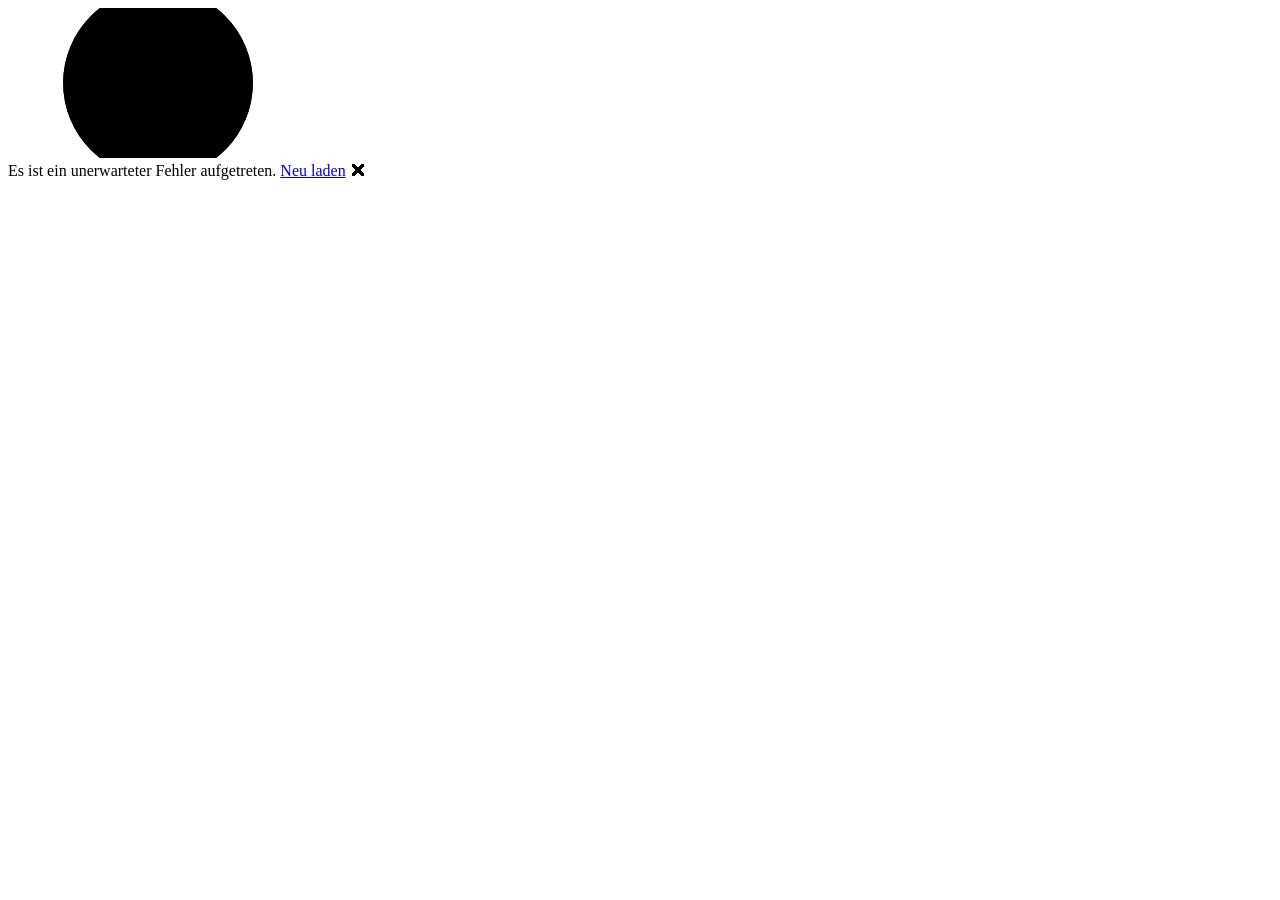
==== src/Placebook/wwwroot/index.html @ 439b562e "Set up Blazor WASM app with MudBlazor and GitHub Pages deployment - .NET 10 Blazor WebAssembly proje" ====
<!DOCTYPE html>
<html lang="de">

<head>
    <meta charset="utf-8" />
    <meta name="viewport" content="width=device-width, initial-scale=1.0" />
    <title>Placebook</title>
    <!-- Wird beim Deploy auf GitHub Pages durch den Repo-Pfad (z. B. /placebook/) ersetzt -->
    <base href="/" />
    <link rel="preload" id="webassembly" />
    <link rel="icon" type="image/png" href="icon-192.png" />
    <link rel="stylesheet" href="https://fonts.googleapis.com/css?family=Roboto:300,400,500,700&display=swap" />
    <link rel="stylesheet" href="_content/MudBlazor/MudBlazor.min.css" />
    <link rel="stylesheet" href="css/app.css" />
    <script type="importmap"></script>

    <!-- GitHub Pages SPA-Fallback: 404.html leitet Deep Links als "?/pfad" hierher um.
         Dieses Skript stellt die ursprüngliche URL wieder her, bevor der Blazor-Router startet. -->
    <script>
        (function (l) {
            if (l.search[1] === '/') {
                var decoded = l.search.slice(1).split('&').map(function (s) {
                    return s.replace(/~and~/g, '&');
                }).join('?');
                window.history.replaceState(null, null, l.pathname.slice(0, -1) + decoded + l.hash);
            }
        }(window.location));
    </script>
</head>

<body>
    <div id="app">
        <svg class="loading-progress">
            <circle r="40%" cx="50%" cy="50%" />
            <circle r="40%" cx="50%" cy="50%" />
        </svg>
        <div class="loading-progress-text"></div>
    </div>

    <div id="blazor-error-ui">
        Es ist ein unerwarteter Fehler aufgetreten.
        <a href="." class="reload">Neu laden</a>
        <span class="dismiss">🗙</span>
    </div>
    <script src="_framework/blazor.webassembly#[.{fingerprint}].js"></script>
    <script src="_content/MudBlazor/MudBlazor.min.js"></script>
</body>

</html>
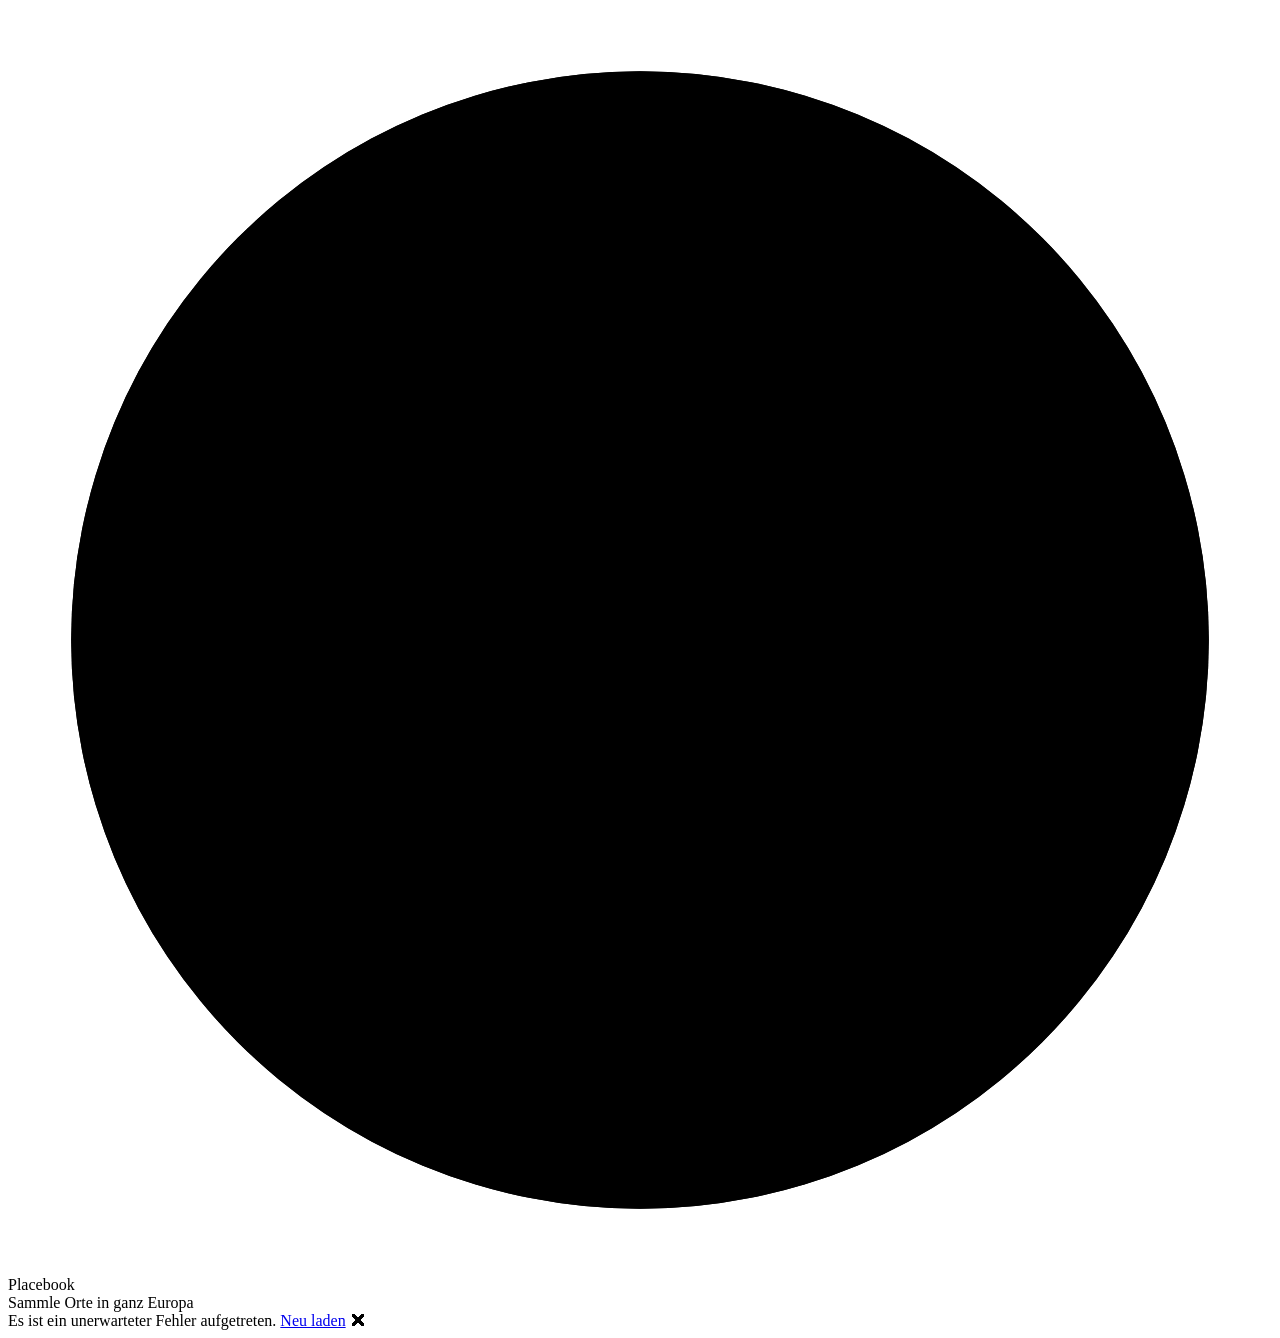
==== commit edc28d9d: "Add branded splash screen and retry Overpass requests - Splash screen while Blazor loads: app pin wi" ====
--- a/src/Placebook/wwwroot/index.html
+++ b/src/Placebook/wwwroot/index.html
@@ -8,9 +8,15 @@
     <!-- Wird beim Deploy auf GitHub Pages durch den Repo-Pfad (z. B. /placebook/) ersetzt -->
     <base href="/" />
     <link rel="preload" id="webassembly" />
+    <meta name="theme-color" content="#1E3A5F" />
     <link rel="icon" type="image/png" href="icon-192.png" />
+    <link rel="manifest" href="manifest.webmanifest" />
+    <link rel="apple-touch-icon" sizes="512x512" href="icon-512.png" />
+    <link rel="apple-touch-icon" sizes="192x192" href="icon-192.png" />
     <link rel="stylesheet" href="https://fonts.googleapis.com/css?family=Roboto:300,400,500,700&display=swap" />
     <link rel="stylesheet" href="_content/MudBlazor/MudBlazor.min.css" />
+    <link rel="stylesheet" href="lib/leaflet/leaflet.css" />
+    <link rel="stylesheet" href="lib/leaflet.markercluster/MarkerCluster.css" />
     <link rel="stylesheet" href="css/app.css" />
     <script type="importmap"></script>
 
@@ -30,11 +36,19 @@
 
 <body>
     <div id="app">
-        <svg class="loading-progress">
-            <circle r="40%" cx="50%" cy="50%" />
-            <circle r="40%" cx="50%" cy="50%" />
-        </svg>
-        <div class="loading-progress-text"></div>
+        <!-- Ladebildschirm, bis Blazor gestartet ist. Der Ring zeigt den echten Ladefortschritt
+             (--blazor-load-percentage wird von Blazor gesetzt). -->
+        <div class="pb-splash" role="status" aria-live="polite">
+            <svg class="pb-splash-ring" viewBox="0 0 120 120" aria-hidden="true">
+                <circle class="pb-splash-track" cx="60" cy="60" r="54" />
+                <circle class="pb-splash-progress" cx="60" cy="60" r="54" />
+                <path class="pb-splash-pin" fill-rule="evenodd"
+                      d="M60 90 L44 66 A20 20 0 1 1 76 66 Z M52 54 a8 8 0 1 0 16 0 a8 8 0 1 0 -16 0 Z" />
+            </svg>
+            <div class="pb-splash-title">Placebook</div>
+            <div class="pb-splash-subtitle">Sammle Orte in ganz Europa</div>
+            <div class="pb-splash-percent"></div>
+        </div>
     </div>
 
     <div id="blazor-error-ui">
@@ -42,8 +56,15 @@
         <a href="." class="reload">Neu laden</a>
         <span class="dismiss">🗙</span>
     </div>
+    <script src="lib/leaflet/leaflet.js"></script>
+    <script src="lib/leaflet.markercluster/leaflet.markercluster.js"></script>
     <script src="_framework/blazor.webassembly#[.{fingerprint}].js"></script>
     <script src="_content/MudBlazor/MudBlazor.min.js"></script>
+    <script>
+        if ('serviceWorker' in navigator) {
+            navigator.serviceWorker.register('service-worker.js', { updateViaCache: 'none' });
+        }
+    </script>
 </body>
 
 </html>
--- a/src/Placebook/wwwroot/lib/leaflet/leaflet.css
+++ b/src/Placebook/wwwroot/lib/leaflet/leaflet.css
@@ -0,0 +1,661 @@
+/* required styles */
+
+.leaflet-pane,
+.leaflet-tile,
+.leaflet-marker-icon,
+.leaflet-marker-shadow,
+.leaflet-tile-container,
+.leaflet-pane > svg,
+.leaflet-pane > canvas,
+.leaflet-zoom-box,
+.leaflet-image-layer,
+.leaflet-layer {
+	position: absolute;
+	left: 0;
+	top: 0;
+	}
+.leaflet-container {
+	overflow: hidden;
+	}
+.leaflet-tile,
+.leaflet-marker-icon,
+.leaflet-marker-shadow {
+	-webkit-user-select: none;
+	   -moz-user-select: none;
+	        user-select: none;
+	  -webkit-user-drag: none;
+	}
+/* Prevents IE11 from highlighting tiles in blue */
+.leaflet-tile::selection {
+	background: transparent;
+}
+/* Safari renders non-retina tile on retina better with this, but Chrome is worse */
+.leaflet-safari .leaflet-tile {
+	image-rendering: -webkit-optimize-contrast;
+	}
+/* hack that prevents hw layers "stretching" when loading new tiles */
+.leaflet-safari .leaflet-tile-container {
+	width: 1600px;
+	height: 1600px;
+	-webkit-transform-origin: 0 0;
+	}
+.leaflet-marker-icon,
+.leaflet-marker-shadow {
+	display: block;
+	}
+/* .leaflet-container svg: reset svg max-width decleration shipped in Joomla! (joomla.org) 3.x */
+/* .leaflet-container img: map is broken in FF if you have max-width: 100% on tiles */
+.leaflet-container .leaflet-overlay-pane svg {
+	max-width: none !important;
+	max-height: none !important;
+	}
+.leaflet-container .leaflet-marker-pane img,
+.leaflet-container .leaflet-shadow-pane img,
+.leaflet-container .leaflet-tile-pane img,
+.leaflet-container img.leaflet-image-layer,
+.leaflet-container .leaflet-tile {
+	max-width: none !important;
+	max-height: none !important;
+	width: auto;
+	padding: 0;
+	}
+
+.leaflet-container img.leaflet-tile {
+	/* See: https://bugs.chromium.org/p/chromium/issues/detail?id=600120 */
+	mix-blend-mode: plus-lighter;
+}
+
+.leaflet-container.leaflet-touch-zoom {
+	-ms-touch-action: pan-x pan-y;
+	touch-action: pan-x pan-y;
+	}
+.leaflet-container.leaflet-touch-drag {
+	-ms-touch-action: pinch-zoom;
+	/* Fallback for FF which doesn't support pinch-zoom */
+	touch-action: none;
+	touch-action: pinch-zoom;
+}
+.leaflet-container.leaflet-touch-drag.leaflet-touch-zoom {
+	-ms-touch-action: none;
+	touch-action: none;
+}
+.leaflet-container {
+	-webkit-tap-highlight-color: transparent;
+}
+.leaflet-container a {
+	-webkit-tap-highlight-color: rgba(51, 181, 229, 0.4);
+}
+.leaflet-tile {
+	filter: inherit;
+	visibility: hidden;
+	}
+.leaflet-tile-loaded {
+	visibility: inherit;
+	}
+.leaflet-zoom-box {
+	width: 0;
+	height: 0;
+	-moz-box-sizing: border-box;
+	     box-sizing: border-box;
+	z-index: 800;
+	}
+/* workaround for https://bugzilla.mozilla.org/show_bug.cgi?id=888319 */
+.leaflet-overlay-pane svg {
+	-moz-user-select: none;
+	}
+
+.leaflet-pane         { z-index: 400; }
+
+.leaflet-tile-pane    { z-index: 200; }
+.leaflet-overlay-pane { z-index: 400; }
+.leaflet-shadow-pane  { z-index: 500; }
+.leaflet-marker-pane  { z-index: 600; }
+.leaflet-tooltip-pane   { z-index: 650; }
+.leaflet-popup-pane   { z-index: 700; }
+
+.leaflet-map-pane canvas { z-index: 100; }
+.leaflet-map-pane svg    { z-index: 200; }
+
+.leaflet-vml-shape {
+	width: 1px;
+	height: 1px;
+	}
+.lvml {
+	behavior: url(#default#VML);
+	display: inline-block;
+	position: absolute;
+	}
+
+
+/* control positioning */
+
+.leaflet-control {
+	position: relative;
+	z-index: 800;
+	pointer-events: visiblePainted; /* IE 9-10 doesn't have auto */
+	pointer-events: auto;
+	}
+.leaflet-top,
+.leaflet-bottom {
+	position: absolute;
+	z-index: 1000;
+	pointer-events: none;
+	}
+.leaflet-top {
+	top: 0;
+	}
+.leaflet-right {
+	right: 0;
+	}
+.leaflet-bottom {
+	bottom: 0;
+	}
+.leaflet-left {
+	left: 0;
+	}
+.leaflet-control {
+	float: left;
+	clear: both;
+	}
+.leaflet-right .leaflet-control {
+	float: right;
+	}
+.leaflet-top .leaflet-control {
+	margin-top: 10px;
+	}
+.leaflet-bottom .leaflet-control {
+	margin-bottom: 10px;
+	}
+.leaflet-left .leaflet-control {
+	margin-left: 10px;
+	}
+.leaflet-right .leaflet-control {
+	margin-right: 10px;
+	}
+
+
+/* zoom and fade animations */
+
+.leaflet-fade-anim .leaflet-popup {
+	opacity: 0;
+	-webkit-transition: opacity 0.2s linear;
+	   -moz-transition: opacity 0.2s linear;
+	        transition: opacity 0.2s linear;
+	}
+.leaflet-fade-anim .leaflet-map-pane .leaflet-popup {
+	opacity: 1;
+	}
+.leaflet-zoom-animated {
+	-webkit-transform-origin: 0 0;
+	    -ms-transform-origin: 0 0;
+	        transform-origin: 0 0;
+	}
+svg.leaflet-zoom-animated {
+	will-change: transform;
+}
+
+.leaflet-zoom-anim .leaflet-zoom-animated {
+	-webkit-transition: -webkit-transform 0.25s cubic-bezier(0,0,0.25,1);
+	   -moz-transition:    -moz-transform 0.25s cubic-bezier(0,0,0.25,1);
+	        transition:         transform 0.25s cubic-bezier(0,0,0.25,1);
+	}
+.leaflet-zoom-anim .leaflet-tile,
+.leaflet-pan-anim .leaflet-tile {
+	-webkit-transition: none;
+	   -moz-transition: none;
+	        transition: none;
+	}
+
+.leaflet-zoom-anim .leaflet-zoom-hide {
+	visibility: hidden;
+	}
+
+
+/* cursors */
+
+.leaflet-interactive {
+	cursor: pointer;
+	}
+.leaflet-grab {
+	cursor: -webkit-grab;
+	cursor:    -moz-grab;
+	cursor:         grab;
+	}
+.leaflet-crosshair,
+.leaflet-crosshair .leaflet-interactive {
+	cursor: crosshair;
+	}
+.leaflet-popup-pane,
+.leaflet-control {
+	cursor: auto;
+	}
+.leaflet-dragging .leaflet-grab,
+.leaflet-dragging .leaflet-grab .leaflet-interactive,
+.leaflet-dragging .leaflet-marker-draggable {
+	cursor: move;
+	cursor: -webkit-grabbing;
+	cursor:    -moz-grabbing;
+	cursor:         grabbing;
+	}
+
+/* marker & overlays interactivity */
+.leaflet-marker-icon,
+.leaflet-marker-shadow,
+.leaflet-image-layer,
+.leaflet-pane > svg path,
+.leaflet-tile-container {
+	pointer-events: none;
+	}
+
+.leaflet-marker-icon.leaflet-interactive,
+.leaflet-image-layer.leaflet-interactive,
+.leaflet-pane > svg path.leaflet-interactive,
+svg.leaflet-image-layer.leaflet-interactive path {
+	pointer-events: visiblePainted; /* IE 9-10 doesn't have auto */
+	pointer-events: auto;
+	}
+
+/* visual tweaks */
+
+.leaflet-container {
+	background: #ddd;
+	outline-offset: 1px;
+	}
+.leaflet-container a {
+	color: #0078A8;
+	}
+.leaflet-zoom-box {
+	border: 2px dotted #38f;
+	background: rgba(255,255,255,0.5);
+	}
+
+
+/* general typography */
+.leaflet-container {
+	font-family: "Helvetica Neue", Arial, Helvetica, sans-serif;
+	font-size: 12px;
+	font-size: 0.75rem;
+	line-height: 1.5;
+	}
+
+
+/* general toolbar styles */
+
+.leaflet-bar {
+	box-shadow: 0 1px 5px rgba(0,0,0,0.65);
+	border-radius: 4px;
+	}
+.leaflet-bar a {
+	background-color: #fff;
+	border-bottom: 1px solid #ccc;
+	width: 26px;
+	height: 26px;
+	line-height: 26px;
+	display: block;
+	text-align: center;
+	text-decoration: none;
+	color: black;
+	}
+.leaflet-bar a,
+.leaflet-control-layers-toggle {
+	background-position: 50% 50%;
+	background-repeat: no-repeat;
+	display: block;
+	}
+.leaflet-bar a:hover,
+.leaflet-bar a:focus {
+	background-color: #f4f4f4;
+	}
+.leaflet-bar a:first-child {
+	border-top-left-radius: 4px;
+	border-top-right-radius: 4px;
+	}
+.leaflet-bar a:last-child {
+	border-bottom-left-radius: 4px;
+	border-bottom-right-radius: 4px;
+	border-bottom: none;
+	}
+.leaflet-bar a.leaflet-disabled {
+	cursor: default;
+	background-color: #f4f4f4;
+	color: #bbb;
+	}
+
+.leaflet-touch .leaflet-bar a {
+	width: 30px;
+	height: 30px;
+	line-height: 30px;
+	}
+.leaflet-touch .leaflet-bar a:first-child {
+	border-top-left-radius: 2px;
+	border-top-right-radius: 2px;
+	}
+.leaflet-touch .leaflet-bar a:last-child {
+	border-bottom-left-radius: 2px;
+	border-bottom-right-radius: 2px;
+	}
+
+/* zoom control */
+
+.leaflet-control-zoom-in,
+.leaflet-control-zoom-out {
+	font: bold 18px 'Lucida Console', Monaco, monospace;
+	text-indent: 1px;
+	}
+
+.leaflet-touch .leaflet-control-zoom-in, .leaflet-touch .leaflet-control-zoom-out  {
+	font-size: 22px;
+	}
+
+
+/* layers control */
+
+.leaflet-control-layers {
+	box-shadow: 0 1px 5px rgba(0,0,0,0.4);
+	background: #fff;
+	border-radius: 5px;
+	}
+.leaflet-control-layers-toggle {
+	background-image: url(images/layers.png);
+	width: 36px;
+	height: 36px;
+	}
+.leaflet-retina .leaflet-control-layers-toggle {
+	background-image: url(images/layers-2x.png);
+	background-size: 26px 26px;
+	}
+.leaflet-touch .leaflet-control-layers-toggle {
+	width: 44px;
+	height: 44px;
+	}
+.leaflet-control-layers .leaflet-control-layers-list,
+.leaflet-control-layers-expanded .leaflet-control-layers-toggle {
+	display: none;
+	}
+.leaflet-control-layers-expanded .leaflet-control-layers-list {
+	display: block;
+	position: relative;
+	}
+.leaflet-control-layers-expanded {
+	padding: 6px 10px 6px 6px;
+	color: #333;
+	background: #fff;
+	}
+.leaflet-control-layers-scrollbar {
+	overflow-y: scroll;
+	overflow-x: hidden;
+	padding-right: 5px;
+	}
+.leaflet-control-layers-selector {
+	margin-top: 2px;
+	position: relative;
+	top: 1px;
+	}
+.leaflet-control-layers label {
+	display: block;
+	font-size: 13px;
+	font-size: 1.08333em;
+	}
+.leaflet-control-layers-separator {
+	height: 0;
+	border-top: 1px solid #ddd;
+	margin: 5px -10px 5px -6px;
+	}
+
+/* Default icon URLs */
+.leaflet-default-icon-path { /* used only in path-guessing heuristic, see L.Icon.Default */
+	background-image: url(images/marker-icon.png);
+	}
+
+
+/* attribution and scale controls */
+
+.leaflet-container .leaflet-control-attribution {
+	background: #fff;
+	background: rgba(255, 255, 255, 0.8);
+	margin: 0;
+	}
+.leaflet-control-attribution,
+.leaflet-control-scale-line {
+	padding: 0 5px;
+	color: #333;
+	line-height: 1.4;
+	}
+.leaflet-control-attribution a {
+	text-decoration: none;
+	}
+.leaflet-control-attribution a:hover,
+.leaflet-control-attribution a:focus {
+	text-decoration: underline;
+	}
+.leaflet-attribution-flag {
+	display: inline !important;
+	vertical-align: baseline !important;
+	width: 1em;
+	height: 0.6669em;
+	}
+.leaflet-left .leaflet-control-scale {
+	margin-left: 5px;
+	}
+.leaflet-bottom .leaflet-control-scale {
+	margin-bottom: 5px;
+	}
+.leaflet-control-scale-line {
+	border: 2px solid #777;
+	border-top: none;
+	line-height: 1.1;
+	padding: 2px 5px 1px;
+	white-space: nowrap;
+	-moz-box-sizing: border-box;
+	     box-sizing: border-box;
+	background: rgba(255, 255, 255, 0.8);
+	text-shadow: 1px 1px #fff;
+	}
+.leaflet-control-scale-line:not(:first-child) {
+	border-top: 2px solid #777;
+	border-bottom: none;
+	margin-top: -2px;
+	}
+.leaflet-control-scale-line:not(:first-child):not(:last-child) {
+	border-bottom: 2px solid #777;
+	}
+
+.leaflet-touch .leaflet-control-attribution,
+.leaflet-touch .leaflet-control-layers,
+.leaflet-touch .leaflet-bar {
+	box-shadow: none;
+	}
+.leaflet-touch .leaflet-control-layers,
+.leaflet-touch .leaflet-bar {
+	border: 2px solid rgba(0,0,0,0.2);
+	background-clip: padding-box;
+	}
+
+
+/* popup */
+
+.leaflet-popup {
+	position: absolute;
+	text-align: center;
+	margin-bottom: 20px;
+	}
+.leaflet-popup-content-wrapper {
+	padding: 1px;
+	text-align: left;
+	border-radius: 12px;
+	}
+.leaflet-popup-content {
+	margin: 13px 24px 13px 20px;
+	line-height: 1.3;
+	font-size: 13px;
+	font-size: 1.08333em;
+	min-height: 1px;
+	}
+.leaflet-popup-content p {
+	margin: 17px 0;
+	margin: 1.3em 0;
+	}
+.leaflet-popup-tip-container {
+	width: 40px;
+	height: 20px;
+	position: absolute;
+	left: 50%;
+	margin-top: -1px;
+	margin-left: -20px;
+	overflow: hidden;
+	pointer-events: none;
+	}
+.leaflet-popup-tip {
+	width: 17px;
+	height: 17px;
+	padding: 1px;
+
+	margin: -10px auto 0;
+	pointer-events: auto;
+
+	-webkit-transform: rotate(45deg);
+	   -moz-transform: rotate(45deg);
+	    -ms-transform: rotate(45deg);
+	        transform: rotate(45deg);
+	}
+.leaflet-popup-content-wrapper,
+.leaflet-popup-tip {
+	background: white;
+	color: #333;
+	box-shadow: 0 3px 14px rgba(0,0,0,0.4);
+	}
+.leaflet-container a.leaflet-popup-close-button {
+	position: absolute;
+	top: 0;
+	right: 0;
+	border: none;
+	text-align: center;
+	width: 24px;
+	height: 24px;
+	font: 16px/24px Tahoma, Verdana, sans-serif;
+	color: #757575;
+	text-decoration: none;
+	background: transparent;
+	}
+.leaflet-container a.leaflet-popup-close-button:hover,
+.leaflet-container a.leaflet-popup-close-button:focus {
+	color: #585858;
+	}
+.leaflet-popup-scrolled {
+	overflow: auto;
+	}
+
+.leaflet-oldie .leaflet-popup-content-wrapper {
+	-ms-zoom: 1;
+	}
+.leaflet-oldie .leaflet-popup-tip {
+	width: 24px;
+	margin: 0 auto;
+
+	-ms-filter: "progid:DXImageTransform.Microsoft.Matrix(M11=0.70710678, M12=0.70710678, M21=-0.70710678, M22=0.70710678)";
+	filter: progid:DXImageTransform.Microsoft.Matrix(M11=0.70710678, M12=0.70710678, M21=-0.70710678, M22=0.70710678);
+	}
+
+.leaflet-oldie .leaflet-control-zoom,
+.leaflet-oldie .leaflet-control-layers,
+.leaflet-oldie .leaflet-popup-content-wrapper,
+.leaflet-oldie .leaflet-popup-tip {
+	border: 1px solid #999;
+	}
+
+
+/* div icon */
+
+.leaflet-div-icon {
+	background: #fff;
+	border: 1px solid #666;
+	}
+
+
+/* Tooltip */
+/* Base styles for the element that has a tooltip */
+.leaflet-tooltip {
+	position: absolute;
+	padding: 6px;
+	background-color: #fff;
+	border: 1px solid #fff;
+	border-radius: 3px;
+	color: #222;
+	white-space: nowrap;
+	-webkit-user-select: none;
+	-moz-user-select: none;
+	-ms-user-select: none;
+	user-select: none;
+	pointer-events: none;
+	box-shadow: 0 1px 3px rgba(0,0,0,0.4);
+	}
+.leaflet-tooltip.leaflet-interactive {
+	cursor: pointer;
+	pointer-events: auto;
+	}
+.leaflet-tooltip-top:before,
+.leaflet-tooltip-bottom:before,
+.leaflet-tooltip-left:before,
+.leaflet-tooltip-right:before {
+	position: absolute;
+	pointer-events: none;
+	border: 6px solid transparent;
+	background: transparent;
+	content: "";
+	}
+
+/* Directions */
+
+.leaflet-tooltip-bottom {
+	margin-top: 6px;
+}
+.leaflet-tooltip-top {
+	margin-top: -6px;
+}
+.leaflet-tooltip-bottom:before,
+.leaflet-tooltip-top:before {
+	left: 50%;
+	margin-left: -6px;
+	}
+.leaflet-tooltip-top:before {
+	bottom: 0;
+	margin-bottom: -12px;
+	border-top-color: #fff;
+	}
+.leaflet-tooltip-bottom:before {
+	top: 0;
+	margin-top: -12px;
+	margin-left: -6px;
+	border-bottom-color: #fff;
+	}
+.leaflet-tooltip-left {
+	margin-left: -6px;
+}
+.leaflet-tooltip-right {
+	margin-left: 6px;
+}
+.leaflet-tooltip-left:before,
+.leaflet-tooltip-right:before {
+	top: 50%;
+	margin-top: -6px;
+	}
+.leaflet-tooltip-left:before {
+	right: 0;
+	margin-right: -12px;
+	border-left-color: #fff;
+	}
+.leaflet-tooltip-right:before {
+	left: 0;
+	margin-left: -12px;
+	border-right-color: #fff;
+	}
+
+/* Printing */
+
+@media print {
+	/* Prevent printers from removing background-images of controls. */
+	.leaflet-control {
+		-webkit-print-color-adjust: exact;
+		print-color-adjust: exact;
+		}
+	}
--- a/src/Placebook/wwwroot/lib/leaflet.markercluster/MarkerCluster.css
+++ b/src/Placebook/wwwroot/lib/leaflet.markercluster/MarkerCluster.css
@@ -0,0 +1,14 @@
+.leaflet-cluster-anim .leaflet-marker-icon, .leaflet-cluster-anim .leaflet-marker-shadow {
+	-webkit-transition: -webkit-transform 0.3s ease-out, opacity 0.3s ease-in;
+	-moz-transition: -moz-transform 0.3s ease-out, opacity 0.3s ease-in;
+	-o-transition: -o-transform 0.3s ease-out, opacity 0.3s ease-in;
+	transition: transform 0.3s ease-out, opacity 0.3s ease-in;
+}
+
+.leaflet-cluster-spider-leg {
+	/* stroke-dashoffset (duration and function) should match with leaflet-marker-icon transform in order to track it exactly */
+	-webkit-transition: -webkit-stroke-dashoffset 0.3s ease-out, -webkit-stroke-opacity 0.3s ease-in;
+	-moz-transition: -moz-stroke-dashoffset 0.3s ease-out, -moz-stroke-opacity 0.3s ease-in;
+	-o-transition: -o-stroke-dashoffset 0.3s ease-out, -o-stroke-opacity 0.3s ease-in;
+	transition: stroke-dashoffset 0.3s ease-out, stroke-opacity 0.3s ease-in;
+}
--- a/src/Placebook/wwwroot/css/app.css
+++ b/src/Placebook/wwwroot/css/app.css
@@ -0,0 +1,320 @@
+.valid.modified:not([type=checkbox]) {
+    outline: 1px solid #26b050;
+}
+
+.invalid {
+    outline: 1px solid red;
+}
+
+.validation-message {
+    color: red;
+}
+
+#blazor-error-ui {
+    color-scheme: light only;
+    background: lightyellow;
+    bottom: 0;
+    box-shadow: 0 -1px 2px rgba(0, 0, 0, 0.2);
+    box-sizing: border-box;
+    display: none;
+    left: 0;
+    padding: 0.6rem 1.25rem 0.7rem 1.25rem;
+    position: fixed;
+    width: 100%;
+    z-index: 1000;
+}
+
+    #blazor-error-ui .dismiss {
+        cursor: pointer;
+        position: absolute;
+        right: 0.75rem;
+        top: 0.5rem;
+    }
+
+.blazor-error-boundary {
+    background: url([data-uri]) no-repeat 1rem/1.8rem, #b32121;
+    padding: 1rem 1rem 1rem 3.7rem;
+    color: white;
+}
+
+    .blazor-error-boundary::after {
+        content: "An error has occurred."
+    }
+
+/* ---------- Ladebildschirm (bis Blazor gestartet ist) ---------- */
+
+.pb-splash {
+    position: fixed;
+    inset: 0;
+    z-index: 2000;
+    display: flex;
+    flex-direction: column;
+    align-items: center;
+    justify-content: center;
+    gap: 6px;
+    padding: 16px;
+    background: radial-gradient(circle at 50% 40%, #27507f 0%, #1E3A5F 45%, #12253d 100%);
+    color: #fff;
+    font-family: Roboto, "Segoe UI", Helvetica, Arial, sans-serif;
+    text-align: center;
+}
+
+.pb-splash-ring {
+    width: 132px;
+    height: 132px;
+    margin-bottom: 18px;
+}
+
+.pb-splash-track,
+.pb-splash-progress {
+    fill: none;
+    stroke-width: 5;
+}
+
+.pb-splash-track {
+    stroke: rgba(255, 255, 255, 0.14);
+}
+
+/* Umfang 2π·54 ≈ 339,3 Einheiten = 282,7 % der viewBox-Größe; Start oben, im Uhrzeigersinn */
+.pb-splash-progress {
+    stroke: #fff;
+    stroke-linecap: round;
+    stroke-dasharray: calc(2.827 * var(--blazor-load-percentage, 0%)), 1000%;
+    transform: rotate(-90deg);
+    transform-origin: 50% 50%;
+    transition: stroke-dasharray 0.15s ease-out;
+}
+
+.pb-splash-pin {
+    fill: #fff;
+    transform-origin: 60px 90px;
+    animation: pb-splash-bounce 1.6s ease-in-out infinite;
+}
+
+.pb-splash-title {
+    font-size: 30px;
+    font-weight: 500;
+    letter-spacing: 0.5px;
+}
+
+.pb-splash-subtitle {
+    font-size: 15px;
+    opacity: 0.75;
+}
+
+.pb-splash-percent {
+    margin-top: 22px;
+    font-size: 13px;
+    opacity: 0.6;
+    font-variant-numeric: tabular-nums;
+}
+
+    .pb-splash-percent:after {
+        content: "Lade App … " var(--blazor-load-percentage-text, "");
+    }
+
+@keyframes pb-splash-bounce {
+    0%, 100% { transform: translateY(0); }
+    50% { transform: translateY(-5px); }
+}
+
+@media (prefers-reduced-motion: reduce) {
+    .pb-splash-pin { animation: none; }
+    .pb-splash-progress { transition: none; }
+}
+
+code {
+    color: #c02d76;
+}
+
+.form-floating > .form-control-plaintext::placeholder, .form-floating > .form-control::placeholder {
+    color: var(--bs-secondary-color);
+    text-align: end;
+}
+
+.form-floating > .form-control-plaintext:focus::placeholder, .form-floating > .form-control:focus::placeholder {
+    text-align: start;
+}
+/* ---------- Karte ---------- */
+
+.pb-map-page {
+    position: fixed;
+    inset: var(--pb-appbar-height, 48px) 0 0 0;
+}
+
+.pb-map {
+    width: 100%;
+    height: 100%;
+    z-index: 0;
+}
+
+.pb-map-overlay {
+    position: absolute;
+    top: 12px;
+    left: 56px;
+    z-index: 500;
+    width: min(320px, calc(100vw - 72px));
+}
+
+.pb-map-fabs {
+    position: absolute;
+    right: 12px;
+    bottom: 32px;
+    z-index: 500;
+    display: flex;
+    flex-direction: column;
+    align-items: center;
+    gap: 12px;
+}
+
+/* Mobil: Overlay schmaler, Leaflet-Zoomknöpfe ausblenden (Pinch-Zoom) */
+@media (max-width: 600px) {
+    .pb-map-overlay {
+        left: 8px;
+        top: 8px;
+        width: calc(100vw - 16px);
+    }
+
+    .pb-map .leaflet-control-zoom {
+        display: none;
+    }
+
+    .pb-details.mud-drawer--open.mud-drawer-pos-bottom {
+        max-height: 85vh;
+        overflow-y: auto;
+        border-radius: 12px 12px 0 0;
+    }
+
+    /* Der Drawer hat Höhe "auto" (passt sich dem Inhalt an). MudBlazor versteckt ihn per
+       bottom: calc(-1 * Höhe) – mit auto ist das ungültig und er bliebe oben sichtbar. */
+    .pb-details.mud-drawer-temporary.mud-drawer-pos-bottom.mud-drawer--closed {
+        bottom: -100vh;
+    }
+}
+
+.pb-cluster-wrapper {
+    background: transparent;
+}
+
+/* Ring zeigt den Anteil besuchter Orte im Cluster (Kategoriefarbe), Rest grau */
+.pb-cluster {
+    display: flex;
+    align-items: center;
+    justify-content: center;
+    border-radius: 50%;
+    background: conic-gradient(var(--pb-color) var(--pb-pct), #9e9e9e 0);
+    box-shadow: 0 1px 4px rgba(0, 0, 0, 0.35);
+}
+
+.pb-cluster span {
+    display: flex;
+    align-items: center;
+    justify-content: center;
+    width: calc(100% - 8px);
+    height: calc(100% - 8px);
+    border-radius: 50%;
+    background: #fff;
+    color: #212121;
+    font: 600 12px/1 Roboto, sans-serif;
+}
+
+/* Color.Default ist im Dark Mode fast transparent – auf der Karte braucht es einen festen Hintergrund */
+.pb-fab-surface {
+    background-color: var(--mud-palette-surface) !important;
+    color: var(--mud-palette-text-primary) !important;
+}
+
+/* ---------- Liste ---------- */
+
+.pb-list-header {
+    position: sticky;
+    top: 56px;
+    z-index: 2;
+}
+
+.pb-list-row {
+    display: flex;
+    align-items: center;
+    gap: 8px;
+    height: 64px;
+    padding: 0 8px 0 4px;
+    border-bottom: 1px solid var(--mud-palette-lines-default);
+}
+
+.pb-list-text {
+    flex: 1;
+    min-width: 0;
+}
+
+.pb-list-distance {
+    white-space: nowrap;
+}
+
+.pb-ellipsis {
+    white-space: nowrap;
+    overflow: hidden;
+    text-overflow: ellipsis;
+}
+
+/* ---------- Statistik ---------- */
+
+.pb-stat {
+    height: 100%;
+}
+
+/* Monatsbalken: eine Reihe in Kategoriefarbe, abgerundete Enden an der Basislinie, 2px Abstand */
+.pb-bars {
+    display: flex;
+    align-items: stretch;
+    gap: 2px;
+    height: 180px;
+    margin-top: 12px;
+}
+
+.pb-bar-col {
+    flex: 1;
+    display: flex;
+    flex-direction: column;
+    align-items: center;
+    min-width: 0;
+    cursor: default;
+}
+
+.pb-bar-value {
+    height: 18px;
+    font-size: 12px;
+    color: var(--mud-palette-text-secondary);
+}
+
+.pb-bar-track {
+    flex: 1;
+    width: 100%;
+    display: flex;
+    align-items: flex-end;
+    justify-content: center;
+    border-bottom: 1px solid var(--mud-palette-lines-default);
+}
+
+.pb-bar {
+    width: min(28px, 70%);
+    min-height: 0;
+    border-radius: 4px 4px 0 0;
+    background: var(--mud-palette-primary);
+    transition: opacity 0.15s;
+}
+
+.pb-bar-col:hover .pb-bar {
+    opacity: 0.75;
+}
+
+.pb-bar-col:hover .pb-bar-label {
+    color: var(--mud-palette-text-primary);
+}
+
+.pb-bar-label {
+    height: 20px;
+    padding-top: 4px;
+    font-size: 11px;
+    color: var(--mud-palette-text-secondary);
+    white-space: nowrap;
+}
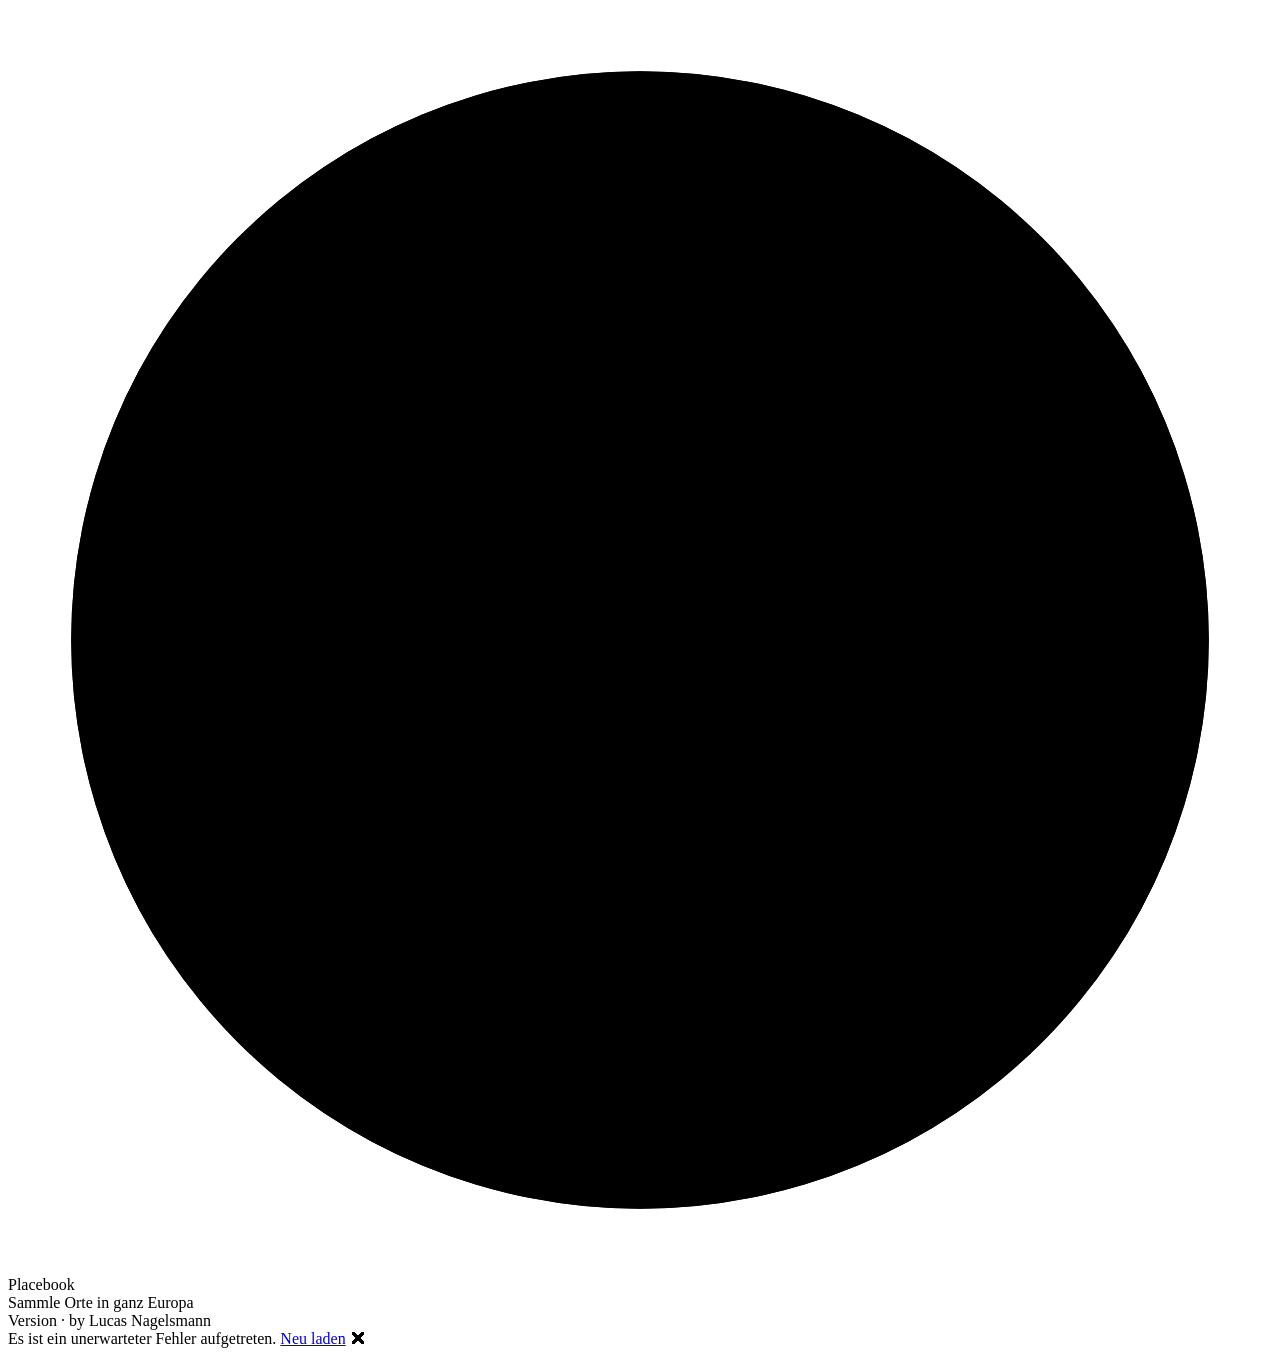
==== commit 475373c6: "Show version and author in menu and splash screen The version lives in wwwroot/js/version.js only: t" ====
--- a/src/Placebook/wwwroot/index.html
+++ b/src/Placebook/wwwroot/index.html
@@ -19,6 +19,7 @@
     <link rel="stylesheet" href="lib/leaflet.markercluster/MarkerCluster.css" />
     <link rel="stylesheet" href="css/app.css" />
     <script type="importmap"></script>
+    <script src="js/version.js"></script>
 
     <!-- GitHub Pages SPA-Fallback: 404.html leitet Deep Links als "?/pfad" hierher um.
          Dieses Skript stellt die ursprüngliche URL wieder her, bevor der Blazor-Router startet. -->
@@ -48,7 +49,11 @@
             <div class="pb-splash-title">Placebook</div>
             <div class="pb-splash-subtitle">Sammle Orte in ganz Europa</div>
             <div class="pb-splash-percent"></div>
+            <div class="pb-splash-footer">Version <span class="pb-splash-version"></span> · by Lucas Nagelsmann</div>
         </div>
+        <script>
+            document.querySelector('.pb-splash-version').textContent = window.placebookVersion();
+        </script>
     </div>
 
     <div id="blazor-error-ui">
--- a/src/Placebook/wwwroot/css/app.css
+++ b/src/Placebook/wwwroot/css/app.css
@@ -113,6 +113,16 @@
         content: "Lade App … " var(--blazor-load-percentage-text, "");
     }
 
+.pb-splash-footer {
+    position: absolute;
+    bottom: max(20px, env(safe-area-inset-bottom));
+    left: 0;
+    right: 0;
+    font-size: 12px;
+    opacity: 0.5;
+    letter-spacing: 0.3px;
+}
+
 @keyframes pb-splash-bounce {
     0%, 100% { transform: translateY(0); }
     50% { transform: translateY(-5px); }
@@ -318,3 +328,21 @@
     color: var(--mud-palette-text-secondary);
     white-space: nowrap;
 }
+
+
+/* ---------- Menü ---------- */
+
+.pb-nav {
+    display: flex;
+    flex-direction: column;
+    height: 100%;
+}
+
+.pb-nav-footer {
+    margin-top: auto;
+    padding: 16px;
+    font-size: 12px;
+    line-height: 1.6;
+    color: var(--mud-palette-text-secondary);
+    border-top: 1px solid var(--mud-palette-lines-default);
+}
